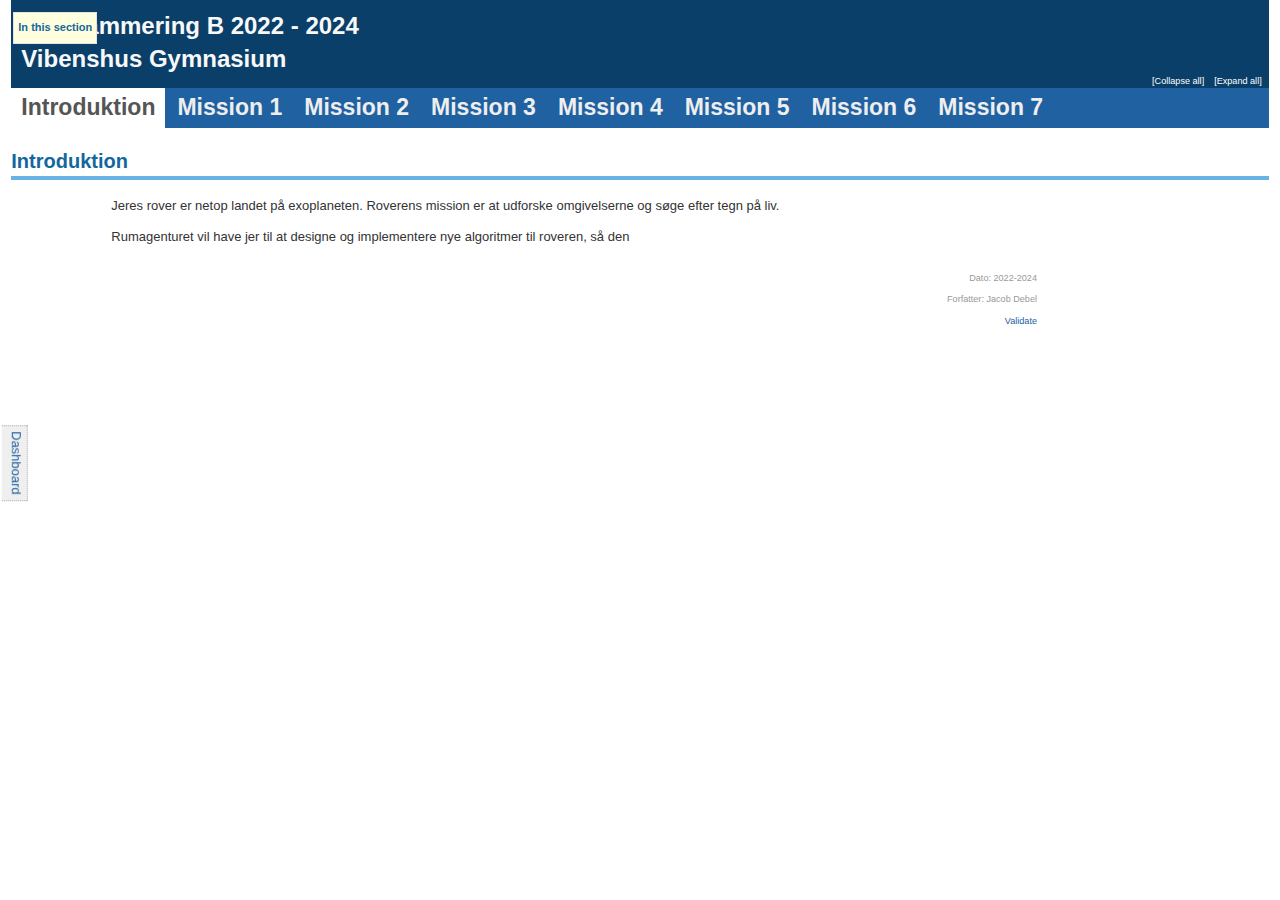
==== Exoplanetrover.html @ f7ec1b79 "Initial commit." ====
<?xml version="1.0" encoding="utf-8"?>
<!DOCTYPE html PUBLIC "-//W3C//DTD XHTML 1.0 Strict//EN"
"http://www.w3.org/TR/xhtml1/DTD/xhtml1-strict.dtd">
<html xmlns="http://www.w3.org/1999/xhtml" lang="da" xml:lang="da">
<head>
<meta http-equiv="Content-Type" content="text/html;charset=utf-8" />
<meta name="viewport" content="width=device-width, initial-scale=1" />
<title>Programmering B 2022 - 2024</title>
<meta name="author" content="Jacob Debel" />
<meta name="generator" content="Org Mode" />
<link rel="stylesheet" type="text/css" href="src/bigblow_theme/css/htmlize.css"/>
<link rel="stylesheet" type="text/css" href="src/bigblow_theme/css/bigblow.css"/>
<link rel="stylesheet" type="text/css" href="src/bigblow_theme/css/hideshow.css"/>
<script type="text/javascript" src="src/bigblow_theme/js/jquery-1.11.0.min.js"></script>
<script type="text/javascript" src="src/bigblow_theme/js/jquery-ui-1.10.2.min.js"></script>
<script type="text/javascript" src="src/bigblow_theme/js/jquery.localscroll-min.js"></script>
<script type="text/javascript" src="src/bigblow_theme/js/jquery.scrollTo-1.4.3.1-min.js"></script>
<script type="text/javascript" src="src/bigblow_theme/js/jquery.zclip.min.js"></script>
<script type="text/javascript" src="src/bigblow_theme/js/bigblow.js"></script>
<script type="text/javascript" src="src/bigblow_theme/js/hideshow.js"></script>
<script type="text/javascript" src="src/lib/js/jquery.stickytableheaders.min.js"></script>
<style> #content{max-width:1800px;}</style>
<style> p{max-width:800px;}</style>
<style> li{max-width:800px;}</style
</head>
<body>
<div id="content" class="content">
<h1 class="title">Programmering B 2022 - 2024
<br />
<span class="subtitle">Vibenshus Gymnasium</span>
</h1>
<div id="table-of-contents" role="doc-toc">
<h2>Indhold</h2>
<div id="text-table-of-contents" role="doc-toc">
<ul>
<li><a href="#org9f3a146">Introduktion</a></li>
<li><a href="#orgc9abe8a">Mission 1</a></li>
<li><a href="#org754c010">Mission 2</a></li>
<li><a href="#org680456a">Mission 3</a></li>
<li><a href="#org4c1a8a8">Mission 4</a></li>
<li><a href="#org946d52d">Mission 5</a></li>
<li><a href="#orgff8b8ab">Mission 6</a></li>
<li><a href="#orgea36c1d">Mission 7</a></li>
</ul>
</div>
</div>
<div id="outline-container-org9f3a146" class="outline-2">
<h2 id="org9f3a146">Introduktion</h2>
<div class="outline-text-2" id="text-org9f3a146">
<p>
Jeres rover er netop landet på exoplaneten. Roverens mission er at udforske omgivelserne og søge efter tegn på liv.
</p>

<p>
Rumagenturet vil have jer til at designe og implementere nye algoritmer til roveren, så den 
</p>
</div>
</div>

<div id="outline-container-orgc9abe8a" class="outline-2">
<h2 id="orgc9abe8a">Mission 1</h2>
<div class="outline-text-2" id="text-orgc9abe8a">
<iframe src="https://trinket.io/embed/python/3d8d7ce66b" width="100%" height="356" frameborder="0" marginwidth="0" marginheight="0" allowfullscreen></iframe>
</div>
</div>
<div id="outline-container-org754c010" class="outline-2">
<h2 id="org754c010">Mission 2</h2>
<div class="outline-text-2" id="text-org754c010">
<p>
hvorfor er der ikke noget tekst her?
</p>
</div>
</div>

<div id="outline-container-org680456a" class="outline-2">
<h2 id="org680456a">Mission 3</h2>
</div>

<div id="outline-container-org4c1a8a8" class="outline-2">
<h2 id="org4c1a8a8">Mission 4</h2>
</div>

<div id="outline-container-org946d52d" class="outline-2">
<h2 id="org946d52d">Mission 5</h2>
</div>

<div id="outline-container-orgff8b8ab" class="outline-2">
<h2 id="orgff8b8ab">Mission 6</h2>
</div>

<div id="outline-container-orgea36c1d" class="outline-2">
<h2 id="orgea36c1d">Mission 7</h2>
</div>
</div>
<div id="postamble" class="status">
<p class="date">Dato: 2022-2024</p>
<p class="author">Forfatter: Jacob Debel</p>
<p class="validation"><a href="https://validator.w3.org/check?uri=referer">Validate</a></p>
</div>
</body>
</html>
---- src/bigblow_theme/css/htmlize.css ----
.org-bold { /* bold */ font-weight: bold; }
.org-bold-italic { /* bold-italic */ font-weight: bold; font-style: italic; }
.org-buffer-menu-buffer { /* buffer-menu-buffer */ font-weight: bold; }
.org-builtin { /* font-lock-builtin-face */ color: #7a378b; }
.org-button { /* button */ text-decoration: underline; }
.org-calendar-today { /* calendar-today */ text-decoration: underline; }
.org-change-log-acknowledgement { /* change-log-acknowledgement */ color: #b22222; }
.org-change-log-conditionals { /* change-log-conditionals */ color: #a0522d; }
.org-change-log-date { /* change-log-date */ color: #8b2252; }
.org-change-log-email { /* change-log-email */ color: #a0522d; }
.org-change-log-file { /* change-log-file */ color: #0000ff; }
.org-change-log-function { /* change-log-function */ color: #a0522d; }
.org-change-log-list { /* change-log-list */ color: #a020f0; }
.org-change-log-name { /* change-log-name */ color: #008b8b; }
.org-comint-highlight-input { /* comint-highlight-input */ font-weight: bold; }
.org-comint-highlight-prompt { /* comint-highlight-prompt */ color: #00008b; }
.org-comment { /* font-lock-comment-face */ color: #b22222; }
.org-comment-delimiter { /* font-lock-comment-delimiter-face */ color: #b22222; }
.org-completions-annotations { /* completions-annotations */ font-style: italic; }
.org-completions-common-part { /* completions-common-part */ color: #000000; background-color: #ffffff; }
.org-completions-first-difference { /* completions-first-difference */ font-weight: bold; }
.org-constant { /* font-lock-constant-face */ color: #008b8b; }
.org-diary { /* diary */ color: #ff0000; }
.org-diff-context { /* diff-context */ color: #7f7f7f; }
.org-diff-file-header { /* diff-file-header */ background-color: #b3b3b3; font-weight: bold; }
.org-diff-function { /* diff-function */ background-color: #cccccc; }
.org-diff-header { /* diff-header */ background-color: #cccccc; }
.org-diff-hunk-header { /* diff-hunk-header */ background-color: #cccccc; }
.org-diff-index { /* diff-index */ background-color: #b3b3b3; font-weight: bold; }
.org-diff-nonexistent { /* diff-nonexistent */ background-color: #b3b3b3; font-weight: bold; }
.org-diff-refine-change { /* diff-refine-change */ background-color: #d9d9d9; }
.org-dired-directory { /* dired-directory */ color: #0000ff; }
.org-dired-flagged { /* dired-flagged */ color: #ff0000; font-weight: bold; }
.org-dired-header { /* dired-header */ color: #228b22; }
.org-dired-ignored { /* dired-ignored */ color: #7f7f7f; }
.org-dired-mark { /* dired-mark */ color: #008b8b; }
.org-dired-marked { /* dired-marked */ color: #ff0000; font-weight: bold; }
.org-dired-perm-write { /* dired-perm-write */ color: #b22222; }
.org-dired-symlink { /* dired-symlink */ color: #a020f0; }
.org-dired-warning { /* dired-warning */ color: #ff0000; font-weight: bold; }
.org-doc { /* font-lock-doc-face */ color: #8b2252; }
.org-escape-glyph { /* escape-glyph */ color: #a52a2a; }
.org-file-name-shadow { /* file-name-shadow */ color: #7f7f7f; }
.org-flyspell-duplicate { /* flyspell-duplicate */ color: #cdad00; font-weight: bold; text-decoration: underline; }
.org-flyspell-incorrect { /* flyspell-incorrect */ color: #ff4500; font-weight: bold; text-decoration: underline; }
.org-fringe { /* fringe */ background-color: #f2f2f2; }
.org-function-name { /* font-lock-function-name-face */ color: #0000ff; }
.org-header-line { /* header-line */ color: #333333; background-color: #e5e5e5; }
.org-help-argument-name { /* help-argument-name */ font-style: italic; }
.org-highlight { /* highlight */ background-color: #b4eeb4; }
.org-holiday { /* holiday */ background-color: #ffc0cb; }
.org-isearch { /* isearch */ color: #b0e2ff; background-color: #cd00cd; }
.org-isearch-fail { /* isearch-fail */ background-color: #ffc1c1; }
.org-italic { /* italic */ font-style: italic; }
.org-keyword { /* font-lock-keyword-face */ color: #a020f0; }
.org-lazy-highlight { /* lazy-highlight */ background-color: #afeeee; }
.org-link { /* link */ color: #0000ff; text-decoration: underline; }
.org-link-visited { /* link-visited */ color: #8b008b; text-decoration: underline; }
.org-log-edit-header { /* log-edit-header */ color: #a020f0; }
.org-log-edit-summary { /* log-edit-summary */ color: #0000ff; }
.org-log-edit-unknown-header { /* log-edit-unknown-header */ color: #b22222; }
.org-match { /* match */ background-color: #ffff00; }
.org-next-error { /* next-error */ background-color: #eedc82; }
.org-nobreak-space { /* nobreak-space */ color: #a52a2a; text-decoration: underline; }
.org-org-archived { /* org-archived */ color: #7f7f7f; }
.org-org-block { /* org-block */ color: #7f7f7f; }
.org-org-block-begin-line { /* org-block-begin-line */ color: #b22222; }
.org-org-block-end-line { /* org-block-end-line */ color: #b22222; }
.org-org-checkbox { /* org-checkbox */ font-weight: bold; }
.org-org-checkbox-statistics-done { /* org-checkbox-statistics-done */ color: #228b22; font-weight: bold; }
.org-org-checkbox-statistics-todo { /* org-checkbox-statistics-todo */ color: #ff0000; font-weight: bold; }
.org-org-clock-overlay { /* org-clock-overlay */ background-color: #ffff00; }
.org-org-code { /* org-code */ color: #7f7f7f; }
.org-org-column { /* org-column */ background-color: #e5e5e5; }
.org-org-column-title { /* org-column-title */ background-color: #e5e5e5; font-weight: bold; text-decoration: underline; }
.org-org-date { /* org-date */ color: #a020f0; text-decoration: underline; }
.org-org-document-info { /* org-document-info */ color: #191970; }
.org-org-document-info-keyword { /* org-document-info-keyword */ color: #7f7f7f; }
.org-org-document-title { /* org-document-title */ color: #191970; font-size: 144%; font-weight: bold; }
.org-org-done { /* org-done */ color: #228b22; font-weight: bold; }
.org-org-drawer { /* org-drawer */ color: #0000ff; }
.org-org-ellipsis { /* org-ellipsis */ color: #b8860b; text-decoration: underline; }
.org-org-footnote { /* org-footnote */ color: #a020f0; text-decoration: underline; }
.org-org-formula { /* org-formula */ color: #b22222; }
.org-org-headline-done { /* org-headline-done */ color: #bc8f8f; }
.org-org-hide { /* org-hide */ color: #ffffff; }
.org-org-latex-and-export-specials { /* org-latex-and-export-specials */ color: #8b4513; }
.org-org-level-1 { /* org-level-1 */ color: #0000ff; }
.org-org-level-2 { /* org-level-2 */ color: #a0522d; }
.org-org-level-3 { /* org-level-3 */ color: #a020f0; }
.org-org-level-4 { /* org-level-4 */ color: #b22222; }
.org-org-level-5 { /* org-level-5 */ color: #228b22; }
.org-org-level-6 { /* org-level-6 */ color: #008b8b; }
.org-org-level-7 { /* org-level-7 */ color: #7a378b; }
.org-org-level-8 { /* org-level-8 */ color: #8b2252; }
.org-org-link { /* org-link */ color: #0000ff; text-decoration: underline; }
.org-org-meta-line { /* org-meta-line */ color: #b22222; }
.org-org-mode-line-clock { /* org-mode-line-clock */ color: #000000; background-color: #bfbfbf; }
.org-org-mode-line-clock-overrun { /* org-mode-line-clock-overrun */ color: #000000; background-color: #ff0000; }
.org-org-quote { /* org-quote */ color: #7f7f7f; }
.org-org-scheduled { /* org-scheduled */ color: #006400; }
.org-org-scheduled-previously { /* org-scheduled-previously */ color: #b22222; }
.org-org-scheduled-today { /* org-scheduled-today */ color: #006400; }
.org-org-sexp-date { /* org-sexp-date */ color: #a020f0; }
.org-org-special-keyword { /* org-special-keyword */ color: #a020f0; }
.org-org-table { /* org-table */ color: #0000ff; }
.org-org-tag { /* org-tag */ font-weight: bold; }
.org-org-target { /* org-target */ text-decoration: underline; }
.org-org-time-grid { /* org-time-grid */ color: #b8860b; }
.org-org-todo { /* org-todo */ color: #ff0000; font-weight: bold; }
.org-org-upcoming-deadline { /* org-upcoming-deadline */ color: #b22222; }
.org-org-verbatim { /* org-verbatim */ color: #7f7f7f; }
.org-org-verse { /* org-verse */ color: #7f7f7f; }
.org-org-warning { /* org-warning */ color: #ff0000; font-weight: bold; }
.org-outline-1 { /* outline-1 */ color: #0000ff; }
.org-outline-2 { /* outline-2 */ color: #a0522d; }
.org-outline-3 { /* outline-3 */ color: #a020f0; }
.org-outline-4 { /* outline-4 */ color: #b22222; }
.org-outline-5 { /* outline-5 */ color: #228b22; }
.org-outline-6 { /* outline-6 */ color: #008b8b; }
.org-outline-7 { /* outline-7 */ color: #7a378b; }
.org-outline-8 { /* outline-8 */ color: #8b2252; }
.org-preprocessor { /* font-lock-preprocessor-face */ color: #7a378b; }
.org-query-replace { /* query-replace */ color: #b0e2ff; background-color: #cd00cd; }
.org-regexp-grouping-backslash { /* font-lock-regexp-grouping-backslash */ font-weight: bold; }
.org-regexp-grouping-construct { /* font-lock-regexp-grouping-construct */ font-weight: bold; }
.org-region { /* region */ background-color: #eedc82; }
.org-secondary-selection { /* secondary-selection */ background-color: #ffff00; }
.org-shadow { /* shadow */ color: #7f7f7f; }
.org-show-paren-match { /* show-paren-match */ background-color: #40e0d0; }
.org-show-paren-mismatch { /* show-paren-mismatch */ color: #ffffff; background-color: #a020f0; }
.org-string { /* font-lock-string-face */ color: #8b2252; }
.org-tool-bar { /* tool-bar */ color: #000000; background-color: #bfbfbf; }
.org-tooltip { /* tooltip */ color: #000000; background-color: #ffffe0; }
.org-trailing-whitespace { /* trailing-whitespace */ background-color: #ff0000; }
.org-type { /* font-lock-type-face */ color: #228b22; }
.org-underline { /* underline */ text-decoration: underline; }
.org-variable-name { /* font-lock-variable-name-face */ color: #a0522d; }
.org-warning { /* font-lock-warning-face */ color: #ff0000; font-weight: bold; }
.org-widget-button { /* widget-button */ font-weight: bold; }
.org-widget-button-pressed { /* widget-button-pressed */ color: #ff0000; }
.org-widget-documentation { /* widget-documentation */ color: #006400; }
.org-widget-field { /* widget-field */ background-color: #d9d9d9; }
.org-widget-inactive { /* widget-inactive */ color: #7f7f7f; }
.org-widget-single-line-field { /* widget-single-line-field */ background-color: #d9d9d9; }
---- src/bigblow_theme/css/bigblow.css ----
/* bigblow.css --- BigBlow CSS file */

/* Copyright (C) 2011-2014 All Right Reserved, Fabrice Niessen */

/* This file is free software: you can redistribute it and/or */
/* modify it under the terms of the GNU General Public License as */
/* published by the Free Software Foundation, either version 3 of */
/* the License, or (at your option) any later version. */

/* This file is distributed in the hope that it will be useful, */
/* but WITHOUT ANY WARRANTY; without even the implied warranty of */
/* MERCHANTABILITY or FITNESS FOR A PARTICULAR PURPOSE. See the */
/* GNU General Public License for more details. */

/* Author: Fabrice Niessen <(concat "fniessen" at-sign "pirilampo.org")> */
/* URL: https://github.com/fniessen/org-html-themes/ */
/* Version: 20140605.0925 */

html, body {
    border: 0;
    margin: 0;
    padding: 0;
}

@media print {
    .dontprint {
        display: none;
    }
}

#preamble {
    background: none repeat scroll 0 0 #46484B;
    color: #FFFFFF;
    font-family: Arial,Helvetica,sans-serif;
    font-size: 70%;
    /* font-size: 100%; */
    font-weight: bold;
    height: 224px; /* so that content begins after... */
    padding: 2px 2px 0 6px;
}

#banner {
    text-align: center;
}

#tabs {
    background-color: #2061A2;
    float: left;
    margin: 0px 0px 20px 0px;
    padding: 0;
    width: 100%;
}

    #tabs ul {
        margin: 0;
        padding: 0;
    }

    #tabs li {
        float: left;
        list-style-type: none;
        margin: 0px 2px 0px 0px;
        padding: 0px 0px 0px 0px;
        white-space: nowrap;
    }

        #tabs li a {
            color: #EEEEEE;
            display: block;
            font-size: 23px;
            /* font-size: 13px; */
            font-weight: bold;
            margin: 0;
            padding: 4px 10px 4px 10px;
            text-decoration: none;
        }

            #tabs li a:hover {
                background: #759FCF;
                color: #FFFFFF;
            }

            #tabs li.ui-tabs-active a {
                background: #FFFFFF;
                color: #555555;
            }

#content {
    clear: both;
    background-color: #FFFFFF;
    /* font-size: 150%; */
    font-size: 100%;
    margin: 0 auto;
    max-width: 810px;
    overflow-x: hidden;
    overflow-y: auto;
    padding: 0px 10px 2px 10px;
}

#postamble {
    color: #999999;
    font-family: Arial,Helvetica,sans-serif;
    font-size: 70%;
    height: 40px;
    margin: 0 auto;
    max-width: 810px;
    padding-right: 30px;
    padding-top: 22px;
    padding: 2px 2px 0 6px;
    text-align: right;
}

body {
    color: #333333;
    /* font: 23px/1.385 arial,helvetica,clean,sans-serif; */
    font: 13px/1.385 arial,helvetica,clean,sans-serif;
    margin: 0 .1em;
    padding: 0;
}

b {
    color: #000000;
}

i {
    color: #1A1A1A;
}

h1, ul#tabs, h2, h3, h4, h5 {
    font-family: "Trebuchet MS",Verdana,sans-serif;
}

h1 {
    background-color: #0A3F69;
    color: #F8F8F8;
    font-size: 24px;
    margin: 0;
    padding: 9px 0px 0px 10px;
}

h2 {
    border-bottom: 4px solid #67B3E3;
    color: #13679D;
    font-size: 20px;
}

h3, h4, h5, h6 {
    color: #1572AE;
}

h3 {
    border-bottom: 1px solid #B5DAF1;
    font-size: 16px;
    margin-left: 25px;
}

h4 {
    border-bottom: 1px dotted #C9E3F5;
    font-size: 14px;
    margin-left: 60px;
}

h5 {
    font-size: 1em;
    margin-left: 87px;
}

h6 {
    font-size: 1em;
    margin-left: 100px;
}

.DONEheader {
    color: #ADADAD;
    text-decoration: line-through;
}

    h3.DONEheader {
        border-bottom: 1px solid #DDDDDD;
    }

    h4.DONEheader {
        border-bottom: 1px dotted #DDDDDD;
    }

.outline-text-2, .outline-text-3, .outline-text-4, .outline-text-5,
.outline-3 > ul, /* for HTML export of Beamer slides */
.outline-4 > ol, #text-footnotes {
    margin-left: 100px;
}

li > .outline-text-5 {
    margin-left: 20px;
}

ul, ol {
    padding-left: 1.5em;
}

dt {
    color: #1572AE;
    font-weight: bold;
}

dd {
    margin-bottom: 6px;
}

pre {
    /* Use #EAEAEA for background-color of border with src code block's name */
    background-color: #F8F8FF;
    border: 1px solid #DEDEDE;
    color: #444444;
    font-family: monospace;
    line-height: 1.14em;
    overflow: auto;
    /* overflow-x: auto; */
    padding: 10px;
}

code {
    background-color: #F8F8FF;
    border: 1px solid #DEDEDE;
    color: #444444;
    font-family: monospace;
    /* font-size: 0.93em; */
    margin: 0px 1px;
    padding: 0px 2px;
}

li > p, li > ul, li > .inlinetask, li > dl {
    margin-left: 0px;
}

dd > p, dd > ul, dd > .inlinetask, dd > dl {
    margin-left: 0px;
}

li.checked {
    list-style-image: url('../images/checked.png');
}

li.halfchecked {
    list-style-image: url('../images/halfchecked.png');
}

li.unchecked {
    list-style-image: url('../images/unchecked.png');
}

a, a:link, a:visited {
    color: #2061A2;
    text-decoration: none;
}

a:hover {
    text-decoration: underline;
}

a:focus {
    outline: none;
}

#search {
    border-radius: 3px;
    background: none repeat scroll 0 0 #FFFFFF;
    display: block;
    float: right;
    height: 18px;
    margin: 5px 10px 0 0;
    overflow: hidden;
    padding: 0 3px;
    width: 188px;
}

    #search input {
        border: 0 none;
        color: #666666;
        float: left;
        font-family: Arial,Helvetica,sans-serif;
        font-size: 11px;
        font-weight: normal;
        margin: 0;
        padding: 2px 4px;
        width: 160px;
    }

    #search button {
        background: url("../images/search-glass.png") no-repeat scroll 0 50% transparent;
        border: 0 none;
        cursor: pointer;
        display: block;
        float: right;
        height: 18px;
        margin: 0;
        text-indent: -999em;
        width: 14px;
    }

table {
    border-collapse: collapse;
    margin-right: auto;
    margin-left: auto;
}

    table td {
        padding: 3px 5px;
    }

table, th, td
{
    border: 1px solid #B5DAF1;
    border-left: 2px solid white;
    border-right: 2px solid white;
}

th
{
    border-width: 1px 2px;
    border-color: white;
    background-color: #2061A2;
    color: white;
}

caption {
    color: #8D8D84;
}

img {
    display: block;
    margin-left: auto;
    margin-right: auto;
    text-align: center;
}

.figure {
    color: #8D8D84;
    text-align: center;
}

.fixme {
    background: #FFFF88 url('../images/fixme.png') no-repeat top left;
    color: #CC0000;
    display: inline-block;
    height: 16px;
    text-indent: -9999px;
    width: 82px;
}

.left {
    text-align: left;
}

.right {
    text-align: right;
}

.center {
    text-align: center;
}

.justify {
    text-align: justify;
}

.inlinetask {
    background-color: #F7F7F7;
    border-collapse: separate;
    border-color: #EEEEEE #EEEEEE #EEEEEE #1E90FF;
    border-style: solid;
    border-width: 1px 1px 1px 6px;
    padding: 8px 8px 0px 8px;
    margin: 10px 0px;
}

    .inlinetask td {
        padding: 2px 5px 0px 2px;
        border: 0px;
    }

.info {
    border: 1px solid;
    background: url('../images/info.png') no-repeat 10px 10px #BDE5F8;
    color: #00529B;
    padding: 4px 10px 4px 52px;
    border-top-left-radius: 5px;
    border-top-right-radius: 5px;
    border-bottom-right-radius: 5px;
    border-bottom-left-radius: 5px;
    margin: 10px 0px;
}

.tip {
    border: 1px solid;
    background: url('../images/tip.png') no-repeat 10px 10px #DFF2BF;
    color: #4F8A10;
    padding: 4px 10px 4px 52px;
    border-top-left-radius: 5px;
    border-top-right-radius: 5px;
    border-bottom-right-radius: 5px;
    border-bottom-left-radius: 5px;
    margin: 10px 0px;
}

.note {
    border: 1px solid;
    background: url('../images/note.png') no-repeat 10px 10px #FFFCCB;
    color: #9F6000;
    padding: 4px 10px 4px 52px;
    border-top-left-radius: 5px;
    border-top-right-radius: 5px;
    border-bottom-right-radius: 5px;
    border-bottom-left-radius: 5px;
    margin: 10px 0px;
}

.warning {
    border: 1px solid;
    background: url('../images/warning.png') no-repeat 10px 10px #FFBABA;
    color: #D8000C;
    padding: 4px 10px 4px 52px;
    border-top-left-radius: 5px;
    border-top-right-radius: 5px;
    border-bottom-right-radius: 5px;
    border-bottom-left-radius: 5px;
    margin: 10px 0px;
}

.todo, .done {
    margin: 10px 0;
    padding: 0px 2px;
}

.NEW {
    background-color: #FDFCD8;
    border: 1px solid #EEE9C3;
    color: #302B13;
    font-weight: normal;
}

.TODO {
    background-color: #FED5D7;
    border: 1px solid #FC5158;
    color: #FC5158;
}

.STRT, .STARTED {
    background-color: #FEF2D4;
    border: 1px solid #FDBF3D;
    color: #FDBF3D;
}

.WAIT, .WAITING, .DLGT, .DELEGATED {
    background-color: #DFFFDF;
    border: 1px solid #55BA80;
    color: #55BA80;
}

.SDAY, .SOMEDAY, .DFRD, .DEFERRED {
    background-color: #D3EEFF;
    border: 1px solid #42B5FF;
    color: #42B5FF;
}

.DONE, .CANX, .CANCELED {
    background-color: #F2F2EE;
    border: 1px solid #969696;
    color: #969696;
}

.tag span {
    background-color: #EDEDED;
    border: 1px solid #EDEDED;
    color: #939393;
    cursor: pointer;
    display: block;
    float: right;
    font-size: 80%;
    font-weight: normal;
    margin: 0 3px;
    padding: 1px 2px;
    border-radius: 10px;
}

    #right-panel-contents .tag span {
        font-size: 100%;
    }

    .tag span:hover {
        background: #BABDB6;
    }

    .tag .FLAGGED {
        background-color: #EDC6C8;
        border: 1px solid #EDC6C8;
        color: #C15F4E;
    }

.tag .selected {
    background-color: #FFEBC1;
    border: 1px solid #FDBF3B;
    color: #A6750C;
}

#listOfTags .tag span {
    display: inline;
    float: none;
}

span.todo {
    cursor: pointer;
    /* display: block; */
    /* float: left; */
    margin: -1px 3px 0px 0px;
}

    span.todo:hover {
        background: #BABDB6;
        color: #888888;
    }

span.todo .selected {
    background-color: #FFEBC1;
    border-color: #FDBF3B;
    color: #A6750C;
}

.matchtag {
    background-color: #FBFFC0;
}

.matchNEW {
    background-color: #FDFCD8;
}

.matchTODO {
    background-color: #FFE6E4;
}

.matchSTRT {
    background-color: #FEF2D4;
}

.matchWAIT, .matchDLGT {
    background-color: #DFFFDF;
}

.matchSDAY, .matchDFRD {
    background-color: #E0EFFF;
}

#listOfTodo, #listOfDone, #listOfTags {
    /* bottom: 10px; /\* together with this to put the div at the bottom*\/ */
    /* left: 10px; */
    /* list-style-type: none; */
    margin-left: 0px;
    /* position: fixed; /\* this is the magic *\/ */
}

.timestamp-kwd {
    background-color: #FFF1F1;
    color: #880000;
    margin: 0px 4px 0px 0px;
    padding: 2px 0px 2px 2px;
}

.timestamp {
    color: #777777;
    font-size: 80%;
}

#table-of-contents {
    background-color: #FFFFDD;
    border: 1px solid #E4E4E4;
    display: table;
    line-height: 1.2em;
    padding: 4px;
    margin: 4px;
    max-width: 400px;
    float: right;
    width: auto;
}

    #table-of-contents h2 {
        display: none;
    }

    #table-of-contents ul {
        margin: 0;
        padding: 0;
    }

    #table-of-contents li {
        list-style-type: none;
        margin: 0;
    }

        #table-of-contents li li {
            margin-left: 1.5em;
        }

            #table-of-contents li li li {
                font-size: 0.8em;
            }

    #table-of-contents a {
        color: #606060;
        font-size: 0.9em;
        font-weight: normal;
        text-decoration: none;
    }

        #table-of-contents a:hover {
            color: #C61A1A;
            text-decoration: underline;
        }

#minitoc {
    background-color: #FFFFDD;
    border: 1px solid #E4E4E4;
    color: #484848;
    line-height: 1.2em;
    margin: 12px;
    padding: 4px;
    position: fixed;
    width: auto;
}

#minitoc a {
    display: block;
    font-size: 10px;
    font-weight: normal;
}

#minitoc a {
    display: none;
}

#minitoc:hover a {
    display: block;
}

#minitoc h2 {
    margin: 3px 0px;
    border: none;
    font-size: 11px;
}

p.verse {
    color: #808080;
    font-style: italic;
}

.example {
    background-color: #DDFADE;
    border: 1px solid #9EC49F;
    color: #333333;
}

.alert {
    font-weight: bold;
    color: #FF0000;
}

#toTop {
    background: #F7F7F7;
    border: 1px solid #CCCCCC;
    top: 10px;                          /* together with this to put the div at the top */
    color: #333333;
    cursor: pointer;
    display: none;
    font-family: verdana;
    font-size: 11px;
    padding: 5px;
    position: fixed;                    /* this is the magic */
    right: 10px;
    text-align: center;
    width: 100px;
    z-index: 999;
}

    #toTop:hover {
        text-decoration: underline;
    }

#left-panel-wrapper {
    position: fixed;
    z-index: 200;
    /* display: none; /\* hide the panel if Javascript is not running *\/ */
}

#left-panel-contents {
    background-color: #EFEFEF;
    border-right: 1px dotted #ADADAD;
    display: none;
    height: 100%;
    left: 0px;
    position: fixed;
    text-align: left;
    top: 0;
    width: 199px;
    z-index: 200;
    padding-top: 7px;
    padding-left: 7px;
}

#left-panel-button {
    transform: rotate(90deg);
    background-color: #EFEFEF;
    border: 1px dotted #ADADAD;
    border-bottom-width: 0px;
    left: -23px;
    position: fixed;
    top: 50%;
    z-index: 200;
    padding: 2px 5px 5px 5px;
}

#right-panel-wrapper {
    position: fixed;
    z-index: 200;
    /* display: none; /\* hide the panel if Javascript is not running *\/ */
}

#right-panel-contents {
    background-color: #EFEFEF;
    border-left: 1px dotted #ADADAD;
    display: none;
    height: 100%;
    right: 0px;
    position: fixed;
    text-align: left;
    top: 0;
    width: 199px;
    z-index: 200;
    padding-top: 7px;
    padding-left: 7px;
}

.org-src-container {
    position: relative;
}

.snippet-copy-to-clipboard {
    display: none;
    position: absolute;
    right: 10px;
    top: 5px;
    font-size: 0.9em;
    text-decoration:underline;
}

.copy-to-clipboard-button:hover {
    cursor: pointer;
}

/* This is for the sake of Emacs. */
/* Local Variables: */
/* eval: (when (locate-library "rainbow-mode") (require 'rainbow-mode) (rainbow-mode)) */
/* End: */
---- src/bigblow_theme/css/hideshow.css ----
/* hideshow.css --- HideShow CSS file */

/* Copyright (C) 2014 All Right Reserved, Fabrice Niessen */

/* This file is free software: you can redistribute it and/or */
/* modify it under the terms of the GNU General Public License as */
/* published by the Free Software Foundation, either version 3 of */
/* the License, or (at your option) any later version. */

/* This file is distributed in the hope that it will be useful, */
/* but WITHOUT ANY WARRANTY; without even the implied warranty of */
/* MERCHANTABILITY or FITNESS FOR A PARTICULAR PURPOSE. See the */
/* GNU General Public License for more details. */

/* Author: Fabrice Niessen <(concat "fniessen" at-sign "pirilampo.org")> */
/* URL: https://github.com/fniessen/hide-show/ */
/* Version: 20140912.1722 */

.hsExpanded.hsAnchor {background: #EE7700;}

.buttons {
    padding: 0px 7px 13px 0px;
    background: #0A3F69;
}

.hsButton {
    color: white;
    float: right;
    font-size: 70%;
    margin-left: 10px;
}

    .hsButton:hover {
         background: #FBE448;
         color: black;
         cursor: pointer;
    }

.ellipsis {
    color: #999999;
    /* background-color: #FFF8C0; */
    /* float: right; */
    margin-left: 0.6em;
}

.hsReview {
    border: 1px solid #A4A4A4;
    background-color: white;
    z-index: 500; /* must be greater then z-index of hsOverlay */
    position: relative; /* required for z-index to work */
}

#hsOverlay {
    width: 100%;
    height: 100%;
    position: fixed;
    left: 0px;
    top: 0px;
    background-color: #000;
    opacity: .70;
    z-index: 250; /* must be greater than any other z-index (except the one for .hsReview */
}

.hsReviewPanel {
    background-color: #757176;
    color: white;
    line-height: 1.1em;
    margin: 10px 0px;
    padding: 10px;
    position: fixed;
    width: auto;
    bottom: 0px;
    right: 0px;
    z-index: 501;
    text-align: center;
}

    .hsReviewPanel.hsReviewing {
        display: none;
    }

    .hsReviewPanel:hover {
        cursor: pointer;
    }

.hsReviewingPanel {
    background-color: white;
    color: #757176;
    line-height: 1.1em;
    margin: 10px 0px;
    padding: 10px;
    position: fixed;
    width: auto;
    bottom: 0px;
    right: 0px;
    z-index: 501;
    text-align: center;
}

.hsReviewButton:hover {
    cursor: pointer;
}

.hsUnselectable {
    -webkit-touch-callout: none;
    -webkit-user-select: none;
    -khtml-user-select: none;
    -moz-user-select: none;
    -ms-user-select: none;
    user-select: none;
}

/* This is for the sake of Emacs. */
/* Local Variables: */
/* eval: (when (locate-library "rainbow-mode") (require 'rainbow-mode) (rainbow-mode)) */
/* End: */
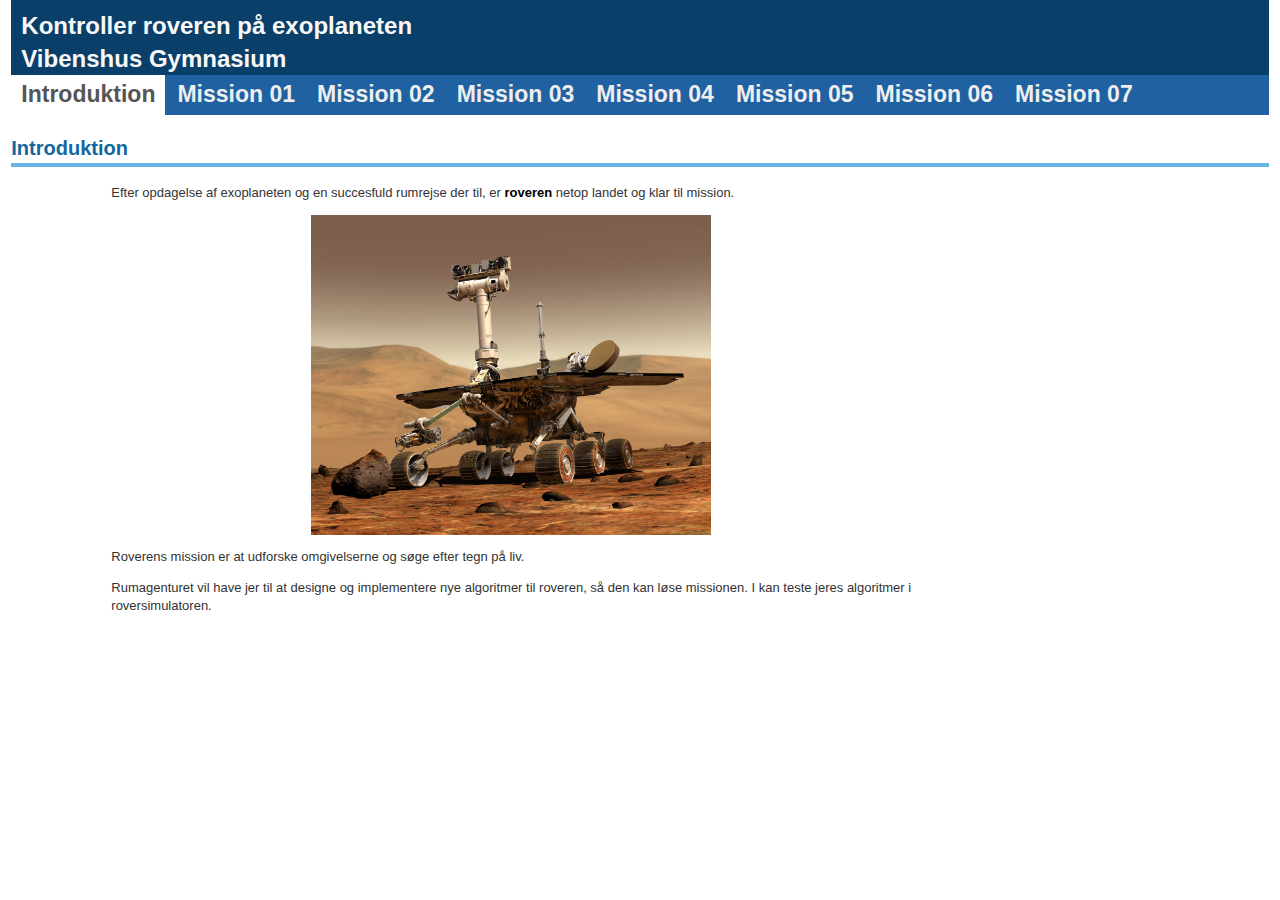
==== commit 35f00269: "Præsentation færdig." ====
--- a/Exoplanetrover.html
+++ b/Exoplanetrover.html
@@ -5,8 +5,7 @@
 <head>
 <meta http-equiv="Content-Type" content="text/html;charset=utf-8" />
 <meta name="viewport" content="width=device-width, initial-scale=1" />
-<title>Programmering B 2022 - 2024</title>
-<meta name="author" content="Jacob Debel" />
+<title>Kontroller roveren på exoplaneten</title>
 <meta name="generator" content="Org Mode" />
 <link rel="stylesheet" type="text/css" href="src/bigblow_theme/css/htmlize.css"/>
 <link rel="stylesheet" type="text/css" href="src/bigblow_theme/css/bigblow.css"/>
@@ -25,7 +24,7 @@
 </head>
 <body>
 <div id="content" class="content">
-<h1 class="title">Programmering B 2022 - 2024
+<h1 class="title">Kontroller roveren på exoplaneten
 <br />
 <span class="subtitle">Vibenshus Gymnasium</span>
 </h1>
@@ -33,69 +32,447 @@
 <h2>Indhold</h2>
 <div id="text-table-of-contents" role="doc-toc">
 <ul>
-<li><a href="#org9f3a146">Introduktion</a></li>
-<li><a href="#orgc9abe8a">Mission 1</a></li>
-<li><a href="#org754c010">Mission 2</a></li>
-<li><a href="#org680456a">Mission 3</a></li>
-<li><a href="#org4c1a8a8">Mission 4</a></li>
-<li><a href="#org946d52d">Mission 5</a></li>
-<li><a href="#orgff8b8ab">Mission 6</a></li>
-<li><a href="#orgea36c1d">Mission 7</a></li>
-</ul>
-</div>
-</div>
-<div id="outline-container-org9f3a146" class="outline-2">
-<h2 id="org9f3a146">Introduktion</h2>
-<div class="outline-text-2" id="text-org9f3a146">
-<p>
-Jeres rover er netop landet på exoplaneten. Roverens mission er at udforske omgivelserne og søge efter tegn på liv.
-</p>
-
-<p>
-Rumagenturet vil have jer til at designe og implementere nye algoritmer til roveren, så den 
-</p>
-</div>
-</div>
-
-<div id="outline-container-orgc9abe8a" class="outline-2">
-<h2 id="orgc9abe8a">Mission 1</h2>
-<div class="outline-text-2" id="text-orgc9abe8a">
-<iframe src="https://trinket.io/embed/python/3d8d7ce66b" width="100%" height="356" frameborder="0" marginwidth="0" marginheight="0" allowfullscreen></iframe>
-</div>
-</div>
-<div id="outline-container-org754c010" class="outline-2">
-<h2 id="org754c010">Mission 2</h2>
-<div class="outline-text-2" id="text-org754c010">
-<p>
-hvorfor er der ikke noget tekst her?
-</p>
-</div>
-</div>
-
-<div id="outline-container-org680456a" class="outline-2">
-<h2 id="org680456a">Mission 3</h2>
-</div>
-
-<div id="outline-container-org4c1a8a8" class="outline-2">
-<h2 id="org4c1a8a8">Mission 4</h2>
-</div>
-
-<div id="outline-container-org946d52d" class="outline-2">
-<h2 id="org946d52d">Mission 5</h2>
-</div>
-
-<div id="outline-container-orgff8b8ab" class="outline-2">
-<h2 id="orgff8b8ab">Mission 6</h2>
-</div>
-
-<div id="outline-container-orgea36c1d" class="outline-2">
-<h2 id="orgea36c1d">Mission 7</h2>
-</div>
-</div>
-<div id="postamble" class="status">
-<p class="date">Dato: 2022-2024</p>
-<p class="author">Forfatter: Jacob Debel</p>
-<p class="validation"><a href="https://validator.w3.org/check?uri=referer">Validate</a></p>
+<li><a href="#org812ff33">Introduktion</a></li>
+<li><a href="#org5a14a88">Mission 01</a>
+<ul>
+<li><a href="#org9c847cb">Afgrænsning af området</a></li>
+<li><a href="#orgf621047">Roversimulering</a></li>
+</ul>
+</li>
+<li><a href="#org6426057">Mission 02</a>
+<ul>
+<li><a href="#org471cfa9">Optimering af koden</a>
+<ul>
+<li><a href="#org719e0e8">For-løkker</a></li>
+</ul>
+</li>
+<li><a href="#org7526e4f">Roversimulering</a></li>
+</ul>
+</li>
+<li><a href="#org21d1a54">Mission 03</a>
+<ul>
+<li><a href="#orgcba8c06">Udforskning af hele området</a></li>
+<li><a href="#org09886cb">Roversimulering</a></li>
+</ul>
+</li>
+<li><a href="#org04f5a7f">Mission 04</a>
+<ul>
+<li><a href="#org565b528">Alternativ rute</a></li>
+<li><a href="#org53c5ff9">Roversimulering</a></li>
+</ul>
+</li>
+<li><a href="#org5b1faa0">Mission 05</a>
+<ul>
+<li><a href="#orga987262">Undersøgelse af kratere</a>
+<ul>
+<li><a href="#orgaa4d06a">Bonusmission</a></li>
+</ul>
+</li>
+<li><a href="#org029dbb2">Roversimulering</a></li>
+</ul>
+</li>
+<li><a href="#org7361f4d">Mission 06</a>
+<ul>
+<li><a href="#orgb732555">Pas på kløften!</a>
+<ul>
+<li><a href="#org301e91d">Bonusmission</a></li>
+</ul>
+</li>
+<li><a href="#org2bcbc47">Roversimulering</a></li>
+</ul>
+</li>
+<li><a href="#orga13c92e">Mission 07</a>
+<ul>
+<li><a href="#org204529f">Automatisk overvågning af området</a>
+<ul>
+<li><a href="#org2fc907d">Bonusmission</a></li>
+</ul>
+</li>
+<li><a href="#org18099b6">Roversimulering</a></li>
+</ul>
+</li>
+</ul>
+</div>
+</div>
+<div id="outline-container-org812ff33" class="outline-2">
+<h2 id="org812ff33">Introduktion</h2>
+<div class="outline-text-2" id="text-org812ff33">
+<p>
+Efter opdagelse af exoplaneten og en succesfuld rumrejse der til, er <b>roveren</b> netop landet og klar til mission.
+</p>
+
+
+<div id="orge3ae71a" class="figure">
+<p><img src="./img/NASA_Mars_Rover.jpg" alt="NASA_Mars_Rover.jpg" width="50%" />
+</p>
+</div>
+
+<p>
+Roverens mission er at udforske omgivelserne og søge efter tegn på liv.
+</p>
+
+<p>
+Rumagenturet vil have jer til at designe og implementere nye algoritmer til roveren, så den kan løse missionen. I kan teste jeres algoritmer i roversimulatoren.
+</p>
+</div>
+</div>
+
+<div id="outline-container-org5a14a88" class="outline-2">
+<h2 id="org5a14a88">Mission 01</h2>
+<div class="outline-text-2" id="text-org5a14a88">
+</div>
+<div id="outline-container-org9c847cb" class="outline-3">
+<h3 id="org9c847cb">Afgrænsning af området</h3>
+<div class="outline-text-3" id="text-org9c847cb">
+<p>
+Roveren er landet i et område i nærheden af VG-krateret. Roverens første mission er at afgrænse et kvadratisk areal på 400 m gange 400 m. Roverens ønskede sti er vist med hvid på figuren.
+</p>
+
+
+<div id="orgd881e0b" class="figure">
+<p><img src="./img/mission_01.png" alt="mission_01.png" />
+</p>
+</div>
+</div>
+</div>
+<div id="outline-container-orgf621047" class="outline-3">
+<h3 id="orgf621047">Roversimulering</h3>
+<div class="outline-text-3" id="text-orgf621047">
+<p>
+For nu kan roveren forstå følgende instruktioner:
+</p>
+
+<ul class="org-ul">
+<li><code>rover.forward(afstand)</code></li>
+<li><code>rover.left(vinkel)</code></li>
+<li><code>rover.right(vinkel)</code></li>
+</ul>
+
+<p>
+I kan f.eks. afprøve følgende instruktioner ved at indsætte dem det passende sted i koden i roversimulatoren:
+</p>
+
+<pre class="example" id="orgfe298ae">
+rover.forward(123)
+rover.left(42)
+rover.forward(213)
+</pre>
+
+<iframe src="https://trinket.io/embed/python/9958a3c104" width="100%" height="600" frameborder="0" marginwidth="0" marginheight="0" allowfullscreen></iframe>
+</div>
+</div>
+</div>
+<div id="outline-container-org6426057" class="outline-2">
+<h2 id="org6426057">Mission 02</h2>
+<div class="outline-text-2" id="text-org6426057">
+</div>
+<div id="outline-container-org471cfa9" class="outline-3">
+<h3 id="org471cfa9">Optimering af koden</h3>
+<div class="outline-text-3" id="text-org471cfa9">
+
+<div id="org70b45f4" class="figure">
+<p><img src="./img/alfa_centauri.jpg" alt="alfa_centauri.jpg" align="center" height="300" />
+</p>
+</div>
+
+<p>
+De nærmeste stjerner, Alfa Centauri, er beliggende 4.24 lysår, hvilket svarer til 9.4 trillioner km. For at kunne kommunikere med en rover på en exoplanet så langt væk, er det derfor vigtigt at optimere koden, som skal sendes afsted.
+</p>
+
+<p>
+<b>Rumagenturet vil altså have jer til at mindske antallet af linjer med kode</b>. Til at kunne gøre det, kan man f.eks. anvende en <i>for-løkke</i>.
+</p>
+
+
+<div id="org2c234e1" class="figure">
+<p><img src="./img/mission_01.png" alt="mission_01.png" align="center" height="300" />
+</p>
+</div>
+</div>
+<div id="outline-container-org719e0e8" class="outline-4">
+<h4 id="org719e0e8">For-løkker</h4>
+<div class="outline-text-4" id="text-org719e0e8">
+<p>
+For-løkker kan anvendes, når man skal udføre bestemt kode et fast antal gange.
+Hvis man vil printe 3-tabellen ud til skærmen, kan man naivt skrive
+</p>
+
+<pre class="example" id="org4e7dd23">
+print(3)
+print(6)
+print(9)
+print(12)
+print(15)
+print(18)
+print(21)
+print(24)
+print(27)
+print(30)
+</pre>
+
+<p>
+eller kortere med en <code>for</code>-løkke
+</p>
+
+<pre class="example" id="org33b035b">
+for i in range(10):
+    print(3*(i+1))
+</pre>
+
+<p>
+Hvilken kode ville I anvende, hvis I skulle sende den til en rover på en fjern exoplanet?
+</p>
+
+<p>
+<b>Omskriv jeres kode fra mission 01, så den bliver så kort som mulig ved at anvende et for-løkke.</b>
+</p>
+</div>
+</div>
+</div>
+
+<div id="outline-container-org7526e4f" class="outline-3">
+<h3 id="org7526e4f">Roversimulering</h3>
+<div class="outline-text-3" id="text-org7526e4f">
+<iframe src="https://trinket.io/embed/python/b684cf03f4" width="100%" height="600" frameborder="0" marginwidth="0" marginheight="0" allowfullscreen></iframe>
+</div>
+</div>
+</div>
+<div id="outline-container-org21d1a54" class="outline-2">
+<h2 id="org21d1a54">Mission 03</h2>
+<div class="outline-text-2" id="text-org21d1a54">
+</div>
+<div id="outline-container-orgcba8c06" class="outline-3">
+<h3 id="orgcba8c06">Udforskning af hele området</h3>
+<div class="outline-text-3" id="text-orgcba8c06">
+<p>
+Efter at området er blevet afgrænset, er det nu tid til at lave en detaljeret analyse af det. For at kunne gøre dette, skal roveren passere over alle dele af området. En systematisk måde at gøre dette på, er ved at følge den anviste rute på figuren. <b>Sørg igen for at optimere koden, så mængden af kode, der skal sendes til roveren er så lille som mulig.</b>
+</p>
+
+
+<div id="org49af67c" class="figure">
+<p><img src="./img/mission_03.png" alt="mission_03.png" align="center" height="300" />
+</p>
+</div>
+</div>
+</div>
+
+
+<div id="outline-container-org09886cb" class="outline-3">
+<h3 id="org09886cb">Roversimulering</h3>
+<div class="outline-text-3" id="text-org09886cb">
+<iframe src="https://trinket.io/embed/python/20a888cf2f" width="100%" height="600" frameborder="0" marginwidth="0" marginheight="0" allowfullscreen></iframe>
+</div>
+</div>
+</div>
+
+<div id="outline-container-org04f5a7f" class="outline-2">
+<h2 id="org04f5a7f">Mission 04</h2>
+<div class="outline-text-2" id="text-org04f5a7f">
+</div>
+<div id="outline-container-org565b528" class="outline-3">
+<h3 id="org565b528">Alternativ rute</h3>
+<div class="outline-text-3" id="text-org565b528">
+<p>
+I denne mission skal I implementere en algoritme, så roveren får gennemløbet hele området men gennem en alternativ rute. I kan se ruten på figuren. Igen skal I optimere jeres kode så meget som muligt.
+</p>
+
+
+<div id="orgb788aaa" class="figure">
+<p><img src="./img/mission_04.png" alt="mission_04.png" align="center" height="300" />
+</p>
+</div>
+</div>
+</div>
+
+<div id="outline-container-org53c5ff9" class="outline-3">
+<h3 id="org53c5ff9">Roversimulering</h3>
+<div class="outline-text-3" id="text-org53c5ff9">
+<iframe src="https://trinket.io/embed/python/2d0261ddbe" width="100%" height="600" frameborder="0" marginwidth="0" marginheight="0" allowfullscreen></iframe>
+</div>
+</div>
+</div>
+
+<div id="outline-container-org5b1faa0" class="outline-2">
+<h2 id="org5b1faa0">Mission 05</h2>
+<div class="outline-text-2" id="text-org5b1faa0">
+</div>
+<div id="outline-container-orga987262" class="outline-3">
+<h3 id="orga987262">Undersøgelse af kratere</h3>
+<div class="outline-text-3" id="text-orga987262">
+<p>
+Da roveren analyserede hele området i de tidligere missioner, fandt den tre små kratere. Rumagenturet vil gerne have, at I skriver en algoritme, som får roveren til at besøge de tre kratere til nærmere undersøgelse. Ruten roveren skal følge er markeret på kortet.
+</p>
+
+
+<div id="org75f8326" class="figure">
+<p><img src="./img/mission_05.png" alt="mission_05.png" align="center" height="300" />
+</p>
+</div>
+</div>
+
+<div id="outline-container-orgaa4d06a" class="outline-4">
+<h4 id="orgaa4d06a">Bonusmission</h4>
+<div class="outline-text-4" id="text-orgaa4d06a">
+<p>
+Som en bonusmission vil rumagenturet gerne have roveren til at køre i en (halv)cirkel rundt om hver af kraterne, når den møder dem. (Halv)cirklerne skal ligge på ydersiden af den markerede firkant, som roverens rute er markeret med. Til at lave (halv)cirkler kan man benytte metoden <code>rover.circle(radius, extend)</code>. 
+</p>
+
+<p>
+Her er nogle eksempler.
+</p>
+
+<pre class="example" id="org7b58795">
+# Tegner en cirkel med radius på 30. Kører mod uret rundt
+rover.circle(30)
+# Tegner en cirkel med radius 50. Kører med uret rundt
+rover.circle(-50)
+# Tegner en halvcirkel med radius på 20, som kører mod uret rundt
+rover.circle(20, 180)
+# Tegner en halvcirkel med radius på 20, som baglæns rundt kører med uret
+rover.circle(20, -180)
+</pre>
+</div>
+</div>
+</div>
+
+<div id="outline-container-org029dbb2" class="outline-3">
+<h3 id="org029dbb2">Roversimulering</h3>
+<div class="outline-text-3" id="text-org029dbb2">
+<iframe src="https://trinket.io/embed/python/b15d2321a5" width="100%" height="600" frameborder="0" marginwidth="0" marginheight="0" allowfullscreen></iframe>
+</div>
+</div>
+</div>
+
+
+<div id="outline-container-org7361f4d" class="outline-2">
+<h2 id="org7361f4d">Mission 06</h2>
+<div class="outline-text-2" id="text-org7361f4d">
+</div>
+<div id="outline-container-orgb732555" class="outline-3">
+<h3 id="orgb732555">Pas på kløften!</h3>
+<div class="outline-text-3" id="text-orgb732555">
+<p>
+Under afsøgningen af landingsområdet har roveren fundet 3 nye kratere, som skal undersøges nærmere. Kraterne er dog placeret i nærheden af en stor kløft, så pas på!
+</p>
+
+<p>
+Skriv en algoritme, som får roveren til at besøge de tre kratere uden at komme for tæt på kløften. Efter at have besøgt alle tre kratere skal roveren vende tilbage til sin startposition uden at køre i kløften.
+</p>
+
+
+<div id="org3c1afe1" class="figure">
+<p><img src="./img/mission_06.png" alt="mission_06.png" align="center" height="300" />
+</p>
+</div>
+</div>
+
+<div id="outline-container-org301e91d" class="outline-4">
+<h4 id="org301e91d">Bonusmission</h4>
+<div class="outline-text-4" id="text-org301e91d">
+<p>
+Som en ekstra udfordring vil rumagenturet gerne have jer til at markere hvert af kraterne med et bogstav. Helt bestemt skal bogstaverne E S A anvendes.
+</p>
+
+<p>
+Få roveren til at skrive <b>E</b>, <b>S</b> og <b>A</b> i hvert af kraterne ved hjælp af det spor, roveren skaber efter sig.
+</p>
+</div>
+</div>
+</div>
+<div id="outline-container-org2bcbc47" class="outline-3">
+<h3 id="org2bcbc47">Roversimulering</h3>
+<div class="outline-text-3" id="text-org2bcbc47">
+<iframe src="https://trinket.io/embed/python/495da1909f" width="100%" height="600" frameborder="0" marginwidth="0" marginheight="0" allowfullscreen></iframe>
+</div>
+</div>
+</div>
+
+<div id="outline-container-orga13c92e" class="outline-2">
+<h2 id="orga13c92e">Mission 07</h2>
+<div class="outline-text-2" id="text-orga13c92e">
+</div>
+<div id="outline-container-org204529f" class="outline-3">
+<h3 id="org204529f">Automatisk overvågning af området</h3>
+<div class="outline-text-3" id="text-org204529f">
+<p>
+Indtil nu har roveren kun gjort, hvad I som programmører har beordret den til, altså kørt efter en fastlagt rute/algoritme.
+</p>
+
+
+<div id="orgb389640" class="figure">
+<p><img src="./img/mission_01.png" alt="mission_01.png" />
+</p>
+</div>
+
+<p>
+I denne mission skal I få roveren til automatisk at overvåge hele området. I skal forestille jer, at roveren bare er ligesom en robotplæneklipper, som I nok allerede kender.
+</p>
+
+
+<div id="org415190a" class="figure">
+<p><img src="./img/robotplaeneklipper.png" alt="robotplaeneklipper.png" align="center" height="300" />
+</p>
+</div>
+
+<p>
+De simpleste robotplæneklippere fungerer på følgende måde:
+</p>
+<ol class="org-ol">
+<li>Ved start vælges en tilfældig retning (vinkel) inden for et givent interval.</li>
+<li>Herefter køres der ligeud, indtil en kant rammes.</li>
+<li>Når en kant rammes, bakkes der tilbage et lille stykke.</li>
+<li>Efter bakket vælges endnu en gang en tilfældig retning, og der køres ligeud i denne nye retning.</li>
+</ol>
+
+<p>
+Herefter gentager punkt 3 til 4 sig.
+</p>
+
+<p>
+For at kunne implementere den ønskede algoritme skal I have kendskab til <code>while</code>-løkker, <code>if</code>-statements samt <code>tilfældige tal</code> (random numbers).
+</p>
+
+<p>
+Her er et eksempel på brugen af alle tre dele:
+</p>
+
+<pre class="example" id="org08d105c">
+import random
+while True:
+    tilfaeldigt_tal = random.uniform(0, 10)
+    if tilfaeldigt_tal &gt; 7:
+        print("Tallet er større end 7")
+        break
+    print("Tilfældigt tal = " + str(tilfaeldigt_tal))
+</pre>
+</div>
+
+<div id="outline-container-org2fc907d" class="outline-4">
+<h4 id="org2fc907d">Bonusmission</h4>
+<div class="outline-text-4" id="text-org2fc907d">
+<p>
+Efter lang tids overvågning har man fundet ud af, at der intet er af interesse i det <b>røde krater</b>. Derfor er det unødvendigt at overvåge dette.
+</p>
+
+<p>
+Udvid algoritmen fra tidligere, så roveren ikke kører ned i krateret. Roveren er udstyret med en LIDAR (LIgt Detection And Ranging), som kan måle afstande fra roveren hen til angivne punkter. Man kan anvende metoden <code>Rover.distance((20, 30))</code>, hvis man vil have afstanden mellem roveren og punktet (20, 30).
+</p>
+
+
+<div id="org7c6d3c2" class="figure">
+<p><img src="./img/lidar.webp" alt="lidar.webp" align="center" height="300" />
+</p>
+</div>
+</div>
+</div>
+</div>
+<div id="outline-container-org18099b6" class="outline-3">
+<h3 id="org18099b6">Roversimulering</h3>
+<div class="outline-text-3" id="text-org18099b6">
+<iframe src="https://trinket.io/embed/python/6afe9dc856" width="100%" height="600" frameborder="0" marginwidth="0" marginheight="0" allowfullscreen></iframe>
+</div>
+</div>
+</div>
 </div>
 </body>
-</html>
+</html>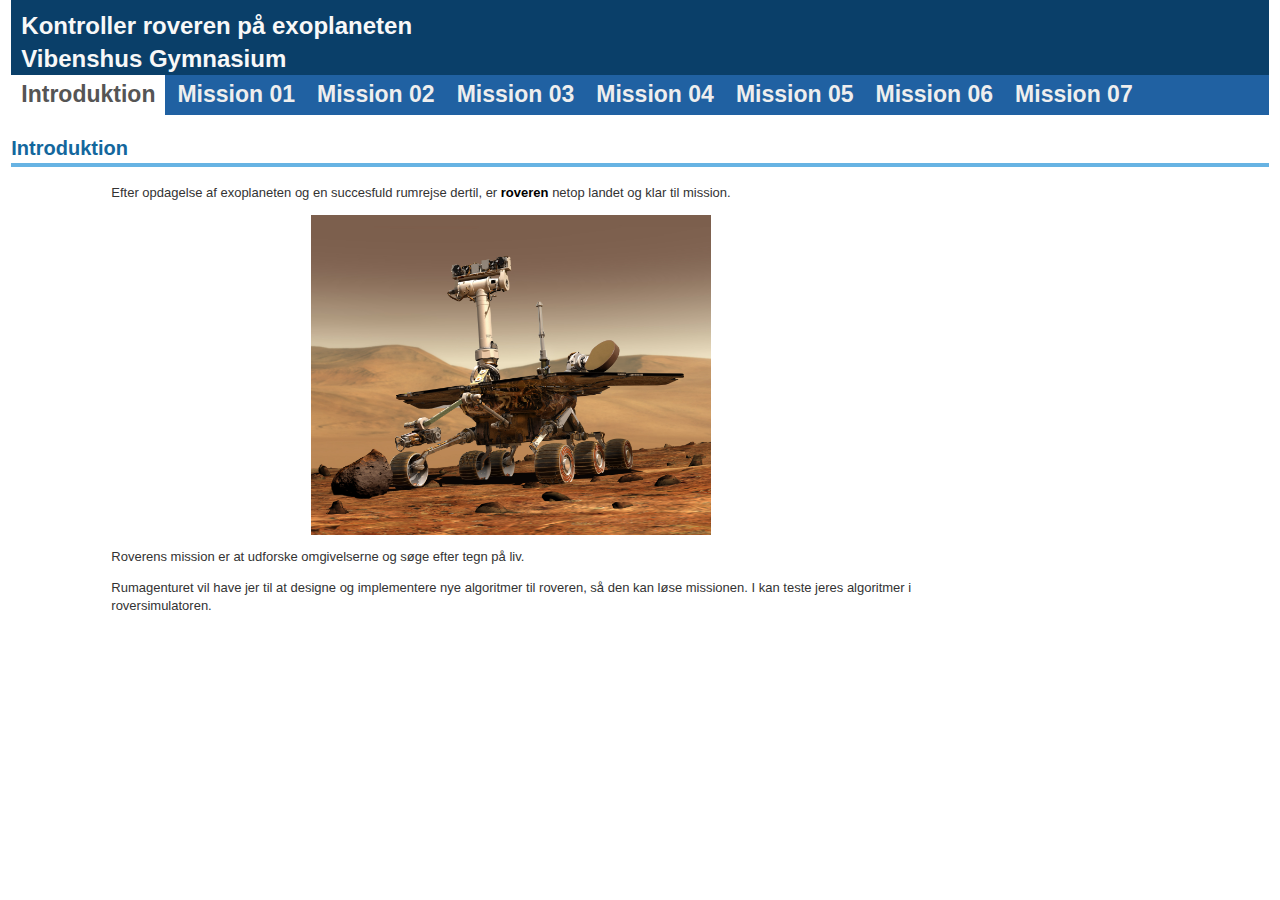
==== commit 7c94f764: "Rettet mindre stavefejl." ====
--- a/Exoplanetrover.html
+++ b/Exoplanetrover.html
@@ -32,77 +32,77 @@
 <h2>Indhold</h2>
 <div id="text-table-of-contents" role="doc-toc">
 <ul>
-<li><a href="#org812ff33">Introduktion</a></li>
-<li><a href="#org5a14a88">Mission 01</a>
-<ul>
-<li><a href="#org9c847cb">Afgrænsning af området</a></li>
-<li><a href="#orgf621047">Roversimulering</a></li>
-</ul>
-</li>
-<li><a href="#org6426057">Mission 02</a>
-<ul>
-<li><a href="#org471cfa9">Optimering af koden</a>
-<ul>
-<li><a href="#org719e0e8">For-løkker</a></li>
-</ul>
-</li>
-<li><a href="#org7526e4f">Roversimulering</a></li>
-</ul>
-</li>
-<li><a href="#org21d1a54">Mission 03</a>
-<ul>
-<li><a href="#orgcba8c06">Udforskning af hele området</a></li>
-<li><a href="#org09886cb">Roversimulering</a></li>
-</ul>
-</li>
-<li><a href="#org04f5a7f">Mission 04</a>
-<ul>
-<li><a href="#org565b528">Alternativ rute</a></li>
-<li><a href="#org53c5ff9">Roversimulering</a></li>
-</ul>
-</li>
-<li><a href="#org5b1faa0">Mission 05</a>
-<ul>
-<li><a href="#orga987262">Undersøgelse af kratere</a>
-<ul>
-<li><a href="#orgaa4d06a">Bonusmission</a></li>
-</ul>
-</li>
-<li><a href="#org029dbb2">Roversimulering</a></li>
-</ul>
-</li>
-<li><a href="#org7361f4d">Mission 06</a>
-<ul>
-<li><a href="#orgb732555">Pas på kløften!</a>
-<ul>
-<li><a href="#org301e91d">Bonusmission</a></li>
-</ul>
-</li>
-<li><a href="#org2bcbc47">Roversimulering</a></li>
-</ul>
-</li>
-<li><a href="#orga13c92e">Mission 07</a>
-<ul>
-<li><a href="#org204529f">Automatisk overvågning af området</a>
-<ul>
-<li><a href="#org2fc907d">Bonusmission</a></li>
-</ul>
-</li>
-<li><a href="#org18099b6">Roversimulering</a></li>
-</ul>
-</li>
-</ul>
-</div>
-</div>
-<div id="outline-container-org812ff33" class="outline-2">
-<h2 id="org812ff33">Introduktion</h2>
-<div class="outline-text-2" id="text-org812ff33">
-<p>
-Efter opdagelse af exoplaneten og en succesfuld rumrejse der til, er <b>roveren</b> netop landet og klar til mission.
-</p>
-
-
-<div id="orge3ae71a" class="figure">
+<li><a href="#org7c0f199">Introduktion</a></li>
+<li><a href="#org2b28a68">Mission 01</a>
+<ul>
+<li><a href="#orgfe11776">Afgrænsning af området</a></li>
+<li><a href="#orgd14d1da">Roversimulering</a></li>
+</ul>
+</li>
+<li><a href="#org7e62964">Mission 02</a>
+<ul>
+<li><a href="#org7cca199">Optimering af koden</a>
+<ul>
+<li><a href="#orgbd020e4">For-løkker</a></li>
+</ul>
+</li>
+<li><a href="#orgf44720e">Roversimulering</a></li>
+</ul>
+</li>
+<li><a href="#org2dbf99b">Mission 03</a>
+<ul>
+<li><a href="#orge364f5f">Udforskning af hele området</a></li>
+<li><a href="#orgd77c196">Roversimulering</a></li>
+</ul>
+</li>
+<li><a href="#orgca46419">Mission 04</a>
+<ul>
+<li><a href="#orgb12248f">Alternativ rute</a></li>
+<li><a href="#org4d045b6">Roversimulering</a></li>
+</ul>
+</li>
+<li><a href="#org9100e98">Mission 05</a>
+<ul>
+<li><a href="#orgb3011b1">Undersøgelse af kratere</a>
+<ul>
+<li><a href="#orgf32daa9">Bonusmission</a></li>
+</ul>
+</li>
+<li><a href="#org23961f6">Roversimulering</a></li>
+</ul>
+</li>
+<li><a href="#orgd65091b">Mission 06</a>
+<ul>
+<li><a href="#orgc4980d1">Pas på kløften!</a>
+<ul>
+<li><a href="#org66112e2">Bonusmission</a></li>
+</ul>
+</li>
+<li><a href="#org4cf8732">Roversimulering</a></li>
+</ul>
+</li>
+<li><a href="#orge40d3a6">Mission 07</a>
+<ul>
+<li><a href="#org34dd737">Automatisk overvågning af området</a>
+<ul>
+<li><a href="#orgbc9c88d">Bonusmission</a></li>
+</ul>
+</li>
+<li><a href="#org656e56e">Roversimulering</a></li>
+</ul>
+</li>
+</ul>
+</div>
+</div>
+<div id="outline-container-org7c0f199" class="outline-2">
+<h2 id="org7c0f199">Introduktion</h2>
+<div class="outline-text-2" id="text-org7c0f199">
+<p>
+Efter opdagelse af exoplaneten og en succesfuld rumrejse dertil, er <b>roveren</b> netop landet og klar til mission.
+</p>
+
+
+<div id="orgd254d80" class="figure">
 <p><img src="./img/NASA_Mars_Rover.jpg" alt="NASA_Mars_Rover.jpg" width="50%" />
 </p>
 </div>
@@ -117,27 +117,27 @@
 </div>
 </div>
 
-<div id="outline-container-org5a14a88" class="outline-2">
-<h2 id="org5a14a88">Mission 01</h2>
-<div class="outline-text-2" id="text-org5a14a88">
-</div>
-<div id="outline-container-org9c847cb" class="outline-3">
-<h3 id="org9c847cb">Afgrænsning af området</h3>
-<div class="outline-text-3" id="text-org9c847cb">
+<div id="outline-container-org2b28a68" class="outline-2">
+<h2 id="org2b28a68">Mission 01</h2>
+<div class="outline-text-2" id="text-org2b28a68">
+</div>
+<div id="outline-container-orgfe11776" class="outline-3">
+<h3 id="orgfe11776">Afgrænsning af området</h3>
+<div class="outline-text-3" id="text-orgfe11776">
 <p>
 Roveren er landet i et område i nærheden af VG-krateret. Roverens første mission er at afgrænse et kvadratisk areal på 400 m gange 400 m. Roverens ønskede sti er vist med hvid på figuren.
 </p>
 
 
-<div id="orgd881e0b" class="figure">
+<div id="orgf132c33" class="figure">
 <p><img src="./img/mission_01.png" alt="mission_01.png" />
 </p>
 </div>
 </div>
 </div>
-<div id="outline-container-orgf621047" class="outline-3">
-<h3 id="orgf621047">Roversimulering</h3>
-<div class="outline-text-3" id="text-orgf621047">
+<div id="outline-container-orgd14d1da" class="outline-3">
+<h3 id="orgd14d1da">Roversimulering</h3>
+<div class="outline-text-3" id="text-orgd14d1da">
 <p>
 For nu kan roveren forstå følgende instruktioner:
 </p>
@@ -152,7 +152,7 @@
 I kan f.eks. afprøve følgende instruktioner ved at indsætte dem det passende sted i koden i roversimulatoren:
 </p>
 
-<pre class="example" id="orgfe298ae">
+<pre class="example" id="org3f8940f">
 rover.forward(123)
 rover.left(42)
 rover.forward(213)
@@ -162,15 +162,15 @@
 </div>
 </div>
 </div>
-<div id="outline-container-org6426057" class="outline-2">
-<h2 id="org6426057">Mission 02</h2>
-<div class="outline-text-2" id="text-org6426057">
-</div>
-<div id="outline-container-org471cfa9" class="outline-3">
-<h3 id="org471cfa9">Optimering af koden</h3>
-<div class="outline-text-3" id="text-org471cfa9">
-
-<div id="org70b45f4" class="figure">
+<div id="outline-container-org7e62964" class="outline-2">
+<h2 id="org7e62964">Mission 02</h2>
+<div class="outline-text-2" id="text-org7e62964">
+</div>
+<div id="outline-container-org7cca199" class="outline-3">
+<h3 id="org7cca199">Optimering af koden</h3>
+<div class="outline-text-3" id="text-org7cca199">
+
+<div id="org3008f91" class="figure">
 <p><img src="./img/alfa_centauri.jpg" alt="alfa_centauri.jpg" align="center" height="300" />
 </p>
 </div>
@@ -184,20 +184,20 @@
 </p>
 
 
-<div id="org2c234e1" class="figure">
+<div id="org506ebe4" class="figure">
 <p><img src="./img/mission_01.png" alt="mission_01.png" align="center" height="300" />
 </p>
 </div>
 </div>
-<div id="outline-container-org719e0e8" class="outline-4">
-<h4 id="org719e0e8">For-løkker</h4>
-<div class="outline-text-4" id="text-org719e0e8">
+<div id="outline-container-orgbd020e4" class="outline-4">
+<h4 id="orgbd020e4">For-løkker</h4>
+<div class="outline-text-4" id="text-orgbd020e4">
 <p>
 For-løkker kan anvendes, når man skal udføre bestemt kode et fast antal gange.
 Hvis man vil printe 3-tabellen ud til skærmen, kan man naivt skrive
 </p>
 
-<pre class="example" id="org4e7dd23">
+<pre class="example" id="org5168351">
 print(3)
 print(6)
 print(9)
@@ -214,7 +214,7 @@
 eller kortere med en <code>for</code>-løkke
 </p>
 
-<pre class="example" id="org33b035b">
+<pre class="example" id="orge57672c">
 for i in range(10):
     print(3*(i+1))
 </pre>
@@ -230,26 +230,26 @@
 </div>
 </div>
 
-<div id="outline-container-org7526e4f" class="outline-3">
-<h3 id="org7526e4f">Roversimulering</h3>
-<div class="outline-text-3" id="text-org7526e4f">
+<div id="outline-container-orgf44720e" class="outline-3">
+<h3 id="orgf44720e">Roversimulering</h3>
+<div class="outline-text-3" id="text-orgf44720e">
 <iframe src="https://trinket.io/embed/python/b684cf03f4" width="100%" height="600" frameborder="0" marginwidth="0" marginheight="0" allowfullscreen></iframe>
 </div>
 </div>
 </div>
-<div id="outline-container-org21d1a54" class="outline-2">
-<h2 id="org21d1a54">Mission 03</h2>
-<div class="outline-text-2" id="text-org21d1a54">
-</div>
-<div id="outline-container-orgcba8c06" class="outline-3">
-<h3 id="orgcba8c06">Udforskning af hele området</h3>
-<div class="outline-text-3" id="text-orgcba8c06">
+<div id="outline-container-org2dbf99b" class="outline-2">
+<h2 id="org2dbf99b">Mission 03</h2>
+<div class="outline-text-2" id="text-org2dbf99b">
+</div>
+<div id="outline-container-orge364f5f" class="outline-3">
+<h3 id="orge364f5f">Udforskning af hele området</h3>
+<div class="outline-text-3" id="text-orge364f5f">
 <p>
 Efter at området er blevet afgrænset, er det nu tid til at lave en detaljeret analyse af det. For at kunne gøre dette, skal roveren passere over alle dele af området. En systematisk måde at gøre dette på, er ved at følge den anviste rute på figuren. <b>Sørg igen for at optimere koden, så mængden af kode, der skal sendes til roveren er så lille som mulig.</b>
 </p>
 
 
-<div id="org49af67c" class="figure">
+<div id="org063d56e" class="figure">
 <p><img src="./img/mission_03.png" alt="mission_03.png" align="center" height="300" />
 </p>
 </div>
@@ -257,62 +257,62 @@
 </div>
 
 
-<div id="outline-container-org09886cb" class="outline-3">
-<h3 id="org09886cb">Roversimulering</h3>
-<div class="outline-text-3" id="text-org09886cb">
+<div id="outline-container-orgd77c196" class="outline-3">
+<h3 id="orgd77c196">Roversimulering</h3>
+<div class="outline-text-3" id="text-orgd77c196">
 <iframe src="https://trinket.io/embed/python/20a888cf2f" width="100%" height="600" frameborder="0" marginwidth="0" marginheight="0" allowfullscreen></iframe>
 </div>
 </div>
 </div>
 
-<div id="outline-container-org04f5a7f" class="outline-2">
-<h2 id="org04f5a7f">Mission 04</h2>
-<div class="outline-text-2" id="text-org04f5a7f">
-</div>
-<div id="outline-container-org565b528" class="outline-3">
-<h3 id="org565b528">Alternativ rute</h3>
-<div class="outline-text-3" id="text-org565b528">
+<div id="outline-container-orgca46419" class="outline-2">
+<h2 id="orgca46419">Mission 04</h2>
+<div class="outline-text-2" id="text-orgca46419">
+</div>
+<div id="outline-container-orgb12248f" class="outline-3">
+<h3 id="orgb12248f">Alternativ rute</h3>
+<div class="outline-text-3" id="text-orgb12248f">
 <p>
 I denne mission skal I implementere en algoritme, så roveren får gennemløbet hele området men gennem en alternativ rute. I kan se ruten på figuren. Igen skal I optimere jeres kode så meget som muligt.
 </p>
 
 
-<div id="orgb788aaa" class="figure">
+<div id="orga4bc9e9" class="figure">
 <p><img src="./img/mission_04.png" alt="mission_04.png" align="center" height="300" />
 </p>
 </div>
 </div>
 </div>
 
-<div id="outline-container-org53c5ff9" class="outline-3">
-<h3 id="org53c5ff9">Roversimulering</h3>
-<div class="outline-text-3" id="text-org53c5ff9">
+<div id="outline-container-org4d045b6" class="outline-3">
+<h3 id="org4d045b6">Roversimulering</h3>
+<div class="outline-text-3" id="text-org4d045b6">
 <iframe src="https://trinket.io/embed/python/2d0261ddbe" width="100%" height="600" frameborder="0" marginwidth="0" marginheight="0" allowfullscreen></iframe>
 </div>
 </div>
 </div>
 
-<div id="outline-container-org5b1faa0" class="outline-2">
-<h2 id="org5b1faa0">Mission 05</h2>
-<div class="outline-text-2" id="text-org5b1faa0">
-</div>
-<div id="outline-container-orga987262" class="outline-3">
-<h3 id="orga987262">Undersøgelse af kratere</h3>
-<div class="outline-text-3" id="text-orga987262">
+<div id="outline-container-org9100e98" class="outline-2">
+<h2 id="org9100e98">Mission 05</h2>
+<div class="outline-text-2" id="text-org9100e98">
+</div>
+<div id="outline-container-orgb3011b1" class="outline-3">
+<h3 id="orgb3011b1">Undersøgelse af kratere</h3>
+<div class="outline-text-3" id="text-orgb3011b1">
 <p>
 Da roveren analyserede hele området i de tidligere missioner, fandt den tre små kratere. Rumagenturet vil gerne have, at I skriver en algoritme, som får roveren til at besøge de tre kratere til nærmere undersøgelse. Ruten roveren skal følge er markeret på kortet.
 </p>
 
 
-<div id="org75f8326" class="figure">
+<div id="orgea2bfbe" class="figure">
 <p><img src="./img/mission_05.png" alt="mission_05.png" align="center" height="300" />
 </p>
 </div>
 </div>
 
-<div id="outline-container-orgaa4d06a" class="outline-4">
-<h4 id="orgaa4d06a">Bonusmission</h4>
-<div class="outline-text-4" id="text-orgaa4d06a">
+<div id="outline-container-orgf32daa9" class="outline-4">
+<h4 id="orgf32daa9">Bonusmission</h4>
+<div class="outline-text-4" id="text-orgf32daa9">
 <p>
 Som en bonusmission vil rumagenturet gerne have roveren til at køre i en (halv)cirkel rundt om hver af kraterne, når den møder dem. (Halv)cirklerne skal ligge på ydersiden af den markerede firkant, som roverens rute er markeret med. Til at lave (halv)cirkler kan man benytte metoden <code>rover.circle(radius, extend)</code>. 
 </p>
@@ -321,7 +321,7 @@
 Her er nogle eksempler.
 </p>
 
-<pre class="example" id="org7b58795">
+<pre class="example" id="org0f62f6e">
 # Tegner en cirkel med radius på 30. Kører mod uret rundt
 rover.circle(30)
 # Tegner en cirkel med radius 50. Kører med uret rundt
@@ -335,22 +335,22 @@
 </div>
 </div>
 
-<div id="outline-container-org029dbb2" class="outline-3">
-<h3 id="org029dbb2">Roversimulering</h3>
-<div class="outline-text-3" id="text-org029dbb2">
+<div id="outline-container-org23961f6" class="outline-3">
+<h3 id="org23961f6">Roversimulering</h3>
+<div class="outline-text-3" id="text-org23961f6">
 <iframe src="https://trinket.io/embed/python/b15d2321a5" width="100%" height="600" frameborder="0" marginwidth="0" marginheight="0" allowfullscreen></iframe>
 </div>
 </div>
 </div>
 
 
-<div id="outline-container-org7361f4d" class="outline-2">
-<h2 id="org7361f4d">Mission 06</h2>
-<div class="outline-text-2" id="text-org7361f4d">
-</div>
-<div id="outline-container-orgb732555" class="outline-3">
-<h3 id="orgb732555">Pas på kløften!</h3>
-<div class="outline-text-3" id="text-orgb732555">
+<div id="outline-container-orgd65091b" class="outline-2">
+<h2 id="orgd65091b">Mission 06</h2>
+<div class="outline-text-2" id="text-orgd65091b">
+</div>
+<div id="outline-container-orgc4980d1" class="outline-3">
+<h3 id="orgc4980d1">Pas på kløften!</h3>
+<div class="outline-text-3" id="text-orgc4980d1">
 <p>
 Under afsøgningen af landingsområdet har roveren fundet 3 nye kratere, som skal undersøges nærmere. Kraterne er dog placeret i nærheden af en stor kløft, så pas på!
 </p>
@@ -360,15 +360,15 @@
 </p>
 
 
-<div id="org3c1afe1" class="figure">
+<div id="org7c8b926" class="figure">
 <p><img src="./img/mission_06.png" alt="mission_06.png" align="center" height="300" />
 </p>
 </div>
 </div>
 
-<div id="outline-container-org301e91d" class="outline-4">
-<h4 id="org301e91d">Bonusmission</h4>
-<div class="outline-text-4" id="text-org301e91d">
+<div id="outline-container-org66112e2" class="outline-4">
+<h4 id="org66112e2">Bonusmission</h4>
+<div class="outline-text-4" id="text-org66112e2">
 <p>
 Som en ekstra udfordring vil rumagenturet gerne have jer til at markere hvert af kraterne med et bogstav. Helt bestemt skal bogstaverne E S A anvendes.
 </p>
@@ -379,27 +379,27 @@
 </div>
 </div>
 </div>
-<div id="outline-container-org2bcbc47" class="outline-3">
-<h3 id="org2bcbc47">Roversimulering</h3>
-<div class="outline-text-3" id="text-org2bcbc47">
+<div id="outline-container-org4cf8732" class="outline-3">
+<h3 id="org4cf8732">Roversimulering</h3>
+<div class="outline-text-3" id="text-org4cf8732">
 <iframe src="https://trinket.io/embed/python/495da1909f" width="100%" height="600" frameborder="0" marginwidth="0" marginheight="0" allowfullscreen></iframe>
 </div>
 </div>
 </div>
 
-<div id="outline-container-orga13c92e" class="outline-2">
-<h2 id="orga13c92e">Mission 07</h2>
-<div class="outline-text-2" id="text-orga13c92e">
-</div>
-<div id="outline-container-org204529f" class="outline-3">
-<h3 id="org204529f">Automatisk overvågning af området</h3>
-<div class="outline-text-3" id="text-org204529f">
+<div id="outline-container-orge40d3a6" class="outline-2">
+<h2 id="orge40d3a6">Mission 07</h2>
+<div class="outline-text-2" id="text-orge40d3a6">
+</div>
+<div id="outline-container-org34dd737" class="outline-3">
+<h3 id="org34dd737">Automatisk overvågning af området</h3>
+<div class="outline-text-3" id="text-org34dd737">
 <p>
 Indtil nu har roveren kun gjort, hvad I som programmører har beordret den til, altså kørt efter en fastlagt rute/algoritme.
 </p>
 
 
-<div id="orgb389640" class="figure">
+<div id="orgb7a87b8" class="figure">
 <p><img src="./img/mission_01.png" alt="mission_01.png" />
 </p>
 </div>
@@ -409,7 +409,7 @@
 </p>
 
 
-<div id="org415190a" class="figure">
+<div id="orge936014" class="figure">
 <p><img src="./img/robotplaeneklipper.png" alt="robotplaeneklipper.png" align="center" height="300" />
 </p>
 </div>
@@ -436,7 +436,7 @@
 Her er et eksempel på brugen af alle tre dele:
 </p>
 
-<pre class="example" id="org08d105c">
+<pre class="example" id="org30c1876">
 import random
 while True:
     tilfaeldigt_tal = random.uniform(0, 10)
@@ -447,9 +447,9 @@
 </pre>
 </div>
 
-<div id="outline-container-org2fc907d" class="outline-4">
-<h4 id="org2fc907d">Bonusmission</h4>
-<div class="outline-text-4" id="text-org2fc907d">
+<div id="outline-container-orgbc9c88d" class="outline-4">
+<h4 id="orgbc9c88d">Bonusmission</h4>
+<div class="outline-text-4" id="text-orgbc9c88d">
 <p>
 Efter lang tids overvågning har man fundet ud af, at der intet er af interesse i det <b>røde krater</b>. Derfor er det unødvendigt at overvåge dette.
 </p>
@@ -459,16 +459,16 @@
 </p>
 
 
-<div id="org7c6d3c2" class="figure">
+<div id="orgb12708f" class="figure">
 <p><img src="./img/lidar.webp" alt="lidar.webp" align="center" height="300" />
 </p>
 </div>
 </div>
 </div>
 </div>
-<div id="outline-container-org18099b6" class="outline-3">
-<h3 id="org18099b6">Roversimulering</h3>
-<div class="outline-text-3" id="text-org18099b6">
+<div id="outline-container-org656e56e" class="outline-3">
+<h3 id="org656e56e">Roversimulering</h3>
+<div class="outline-text-3" id="text-org656e56e">
 <iframe src="https://trinket.io/embed/python/6afe9dc856" width="100%" height="600" frameborder="0" marginwidth="0" marginheight="0" allowfullscreen></iframe>
 </div>
 </div>
